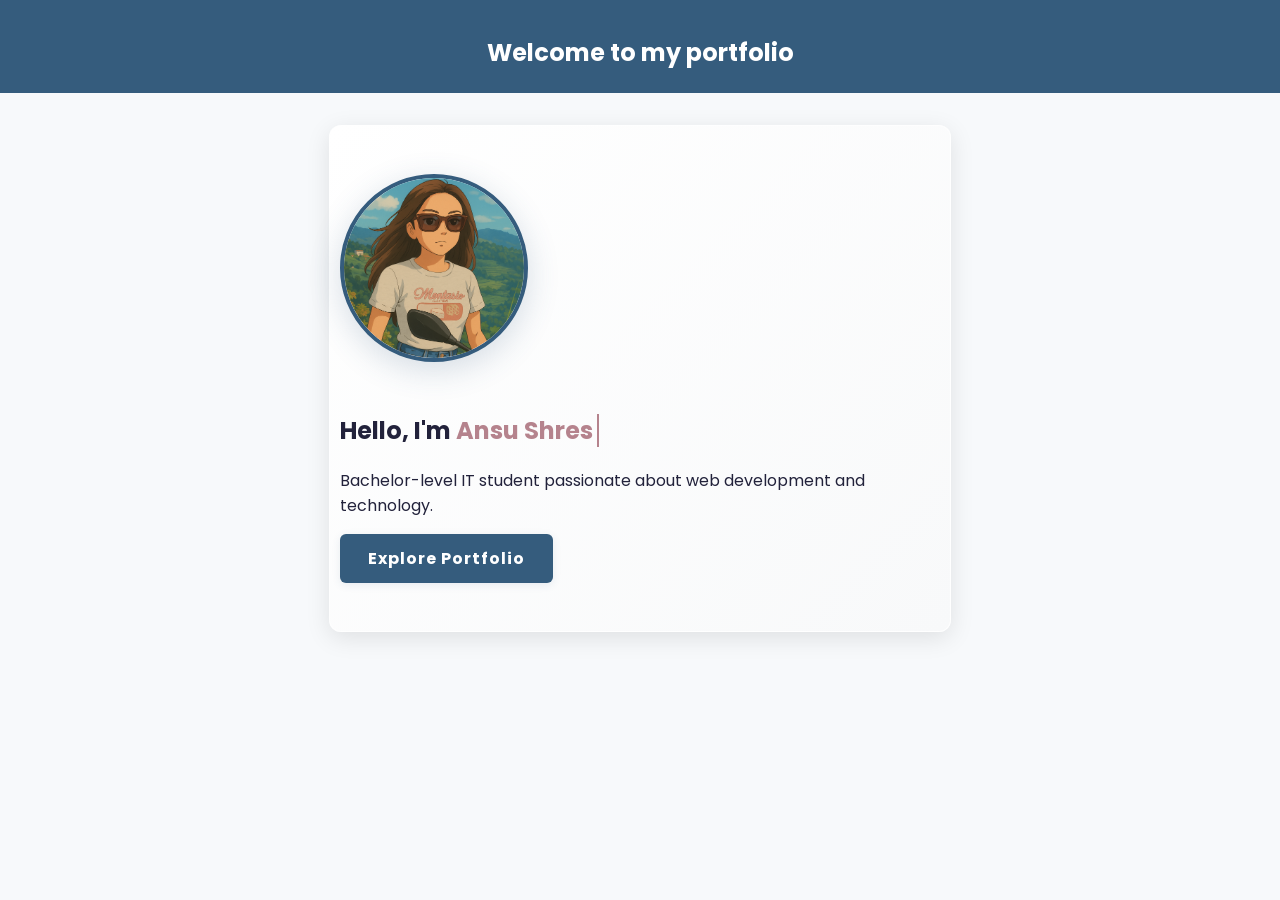
==== index.html @ e381c3b6 "Added all website files" ====
<!DOCTYPE html>
<html lang="en">
<head>
  <meta charset="UTF-8">
  <meta name="viewport" content="width=device-width, initial-scale=1.0">
  <title>Welcome to my portfolio</title>
  <link href="https://fonts.googleapis.com/css2?family=Poppins:wght@300;500;700&display=swap" rel="stylesheet">
  <link rel="stylesheet" href="style.css">
</head>
<body>
  
  <header>
    <nav>
      <h1>Welcome to my portfolio</h1>
    </nav>
  </header>


  
  <section class="hero" id="hero-section">
    <div class="floating-icons">
      <span class="float-icon">★</span>
      <span class="float-icon">✦</span>
      <span class="float-icon">✧</span>
    </div>
    <img src="dp.PNG" alt="Profile" class="about-img">
    <h2>Hello, I'm <span class="typing"></span></h2>
    <p class="tagline">Bachelor-level IT student passionate about web development and technology.</p>
    <a class="btn" id="explore-btn">Explore Portfolio</a>
  </section>
  <section id="explore" style="padding: 60px 0 0 0; display: none;"></section>
  <div class="sections-grid" style="display: none;">
    <div id="about-section"></div>
    <div id="skills-section"></div>
    <div id="projects-section"></div>
    <div id="education-section"></div>
    <div id="contact-section"></div>
  </div>
  <script src="script.js"></script> 
  <script src="typing.js"></script>
</body>
</html>
---- style.css ----
.section-card {
  background: transparent;
  border-radius: 0;
  box-shadow: none;
  padding: 1.5rem 1rem;
  margin: 1rem 0;
  border: none;
}

.about-flex {
  display: flex;
  align-items: center;
  gap: 2rem;
}
.about-img {
  width: 180px;
  height: 180px;
  object-fit: cover;
  border-radius: 50%;
  border: 4px solid #355C7D;
  box-shadow: 0 8px 32px rgba(53,92,125,0.20);
  background: #ffffff;
  margin-bottom: 24px;
  margin-top: 0;
  margin-left: 0;
  margin-right: 0;
  opacity: 0;
  transform: translateY(30px) scale(0.95);
  animation: fadeInUpImg 1.2s cubic-bezier(.23,1.01,.32,1) forwards;
}
.animated-img {
  
}
@keyframes fadeInUpImg {
  to {
    opacity: 1;
    transform: none;
  }
}
body {
  font-family: 'Poppins', sans-serif;
  margin: 0;
  background: #F7F9FB; /* Soft light gray */
  color: #22223B; /* Charcoal */
}
header {
  background: #355C7D; /* Deep blue */
  color: #fff;
  padding: 15px 50px;
  display: flex;
  flex-direction: column;
  align-items: center;
  justify-content: center;
  position: sticky;
  top: 0;
  z-index: 100;
}
header nav {
  width: 100%;
  display: flex;
  flex-direction: column;
  align-items: center;
}
header ul {
  list-style: none;
  display: flex;
  gap: 20px;
  justify-content: center;
  padding: 0;
  margin: 0;
}
header h1 {
  margin-bottom: 8px;
}
header ul li a {
  color: #fff;
  text-decoration: none;
  font-weight: bold;
  transition: color 0.2s;
}
header ul li a:hover {
  color: #FF6F61; 
}
.hero {
  background: #fff;
  color: #22223B;
  padding: 48px 10px;
  max-width: 600px;
  margin: 32px auto;
  border-radius: 12px;
  box-shadow: 0 4px 24px rgba(53,92,125,0.08);
}
.hero .typing {
  color: #B5838D;
  font-weight: 700;
  border-right: 2px solid #B5838D;
  padding-right: 4px;
  animation: blink 0.7s steps(1) infinite;
}
@keyframes blink {
  0%, 100% { border-color: #B5838D; }
  50% { border-color: transparent; }
}
@keyframes gradientMove {
  0% { background-position: 0% 50%; }
  50% { background-position: 100% 50%; }
  100% { background-position: 0% 50%; }
}
.floating-icons {
  display: none;
}
.float-icon {
  display: none;
}
.profile-img {
  width: 120px;
  height: 120px;
  object-fit: cover;
  border-radius: 50%;
  border: 4px solid #B5838D;
  margin-bottom: 24px;
  box-shadow: 0 4px 16px rgba(114,47,55,0.10);
  background: #F5F5F5;
}
.btn {
  display: inline-block;
  padding: 12px 28px;
  background: #355C7D; 
  color: #fff;
  border-radius: 6px;
  text-decoration: none;
  font-weight: bold;
  border: none;
  box-shadow: 0 2px 8px rgba(53,92,125,0.10);
  font-size: 1rem;
  letter-spacing: 1px;
  transition: background 0.2s, color 0.2s, box-shadow 0.2s, transform 0.2s;
  cursor: pointer;
}
.btn:hover, .btn:focus {
  background: #FF6F61; 
  color: #fff;
  box-shadow: 0 4px 16px rgba(255,111,97,0.15);
  transform: translateY(-2px) scale(1.04);
}

@keyframes fadeInUp {
  from {
    opacity: 0;
    transform: translateY(30px) scale(0.98);
  }
  to {
    opacity: 1;
    transform: none;
  }
}

.section-card, .skills-section ul, .projects-section .project, .education-section p, .contact-section p, .tagline {
  animation: none;
}


.fade-up {
  animation: fadeInUp 0.8s cubic-bezier(.23,1.01,.32,1) both;
}


.about-paragraph {
  background: #fff0f5; 
  color: #722F37;
  border-radius: 6px;
  padding: 1rem;
  transition: transform 0.3s, box-shadow 0.3s;
  cursor: pointer;
}

.about-paragraph:hover,
.about-paragraph:focus {
  transform: translateY(-5px);
  box-shadow: 0 8px 20px rgba(53,92,125,0.15);
}
.projects-paragraph {
  background: #f3e6e3; 
  color: #8B2F4A;
  border-radius: 6px;
  padding: 1rem;
}
.education-paragraph {
  background: #eafaf1; 
  color: #2F4F4F;
  border-radius: 6px;
  padding: 1rem;
}
.contact-paragraph {
  background: #e3f0fa; 
  color: #2F3E72;
  border-radius: 6px;
  padding: 1rem;
}


section,
.about-section,
.skills-section,
.projects-section,
.education-section,
.contact-section {
  padding: 32px 10px;
  max-width: 600px;
  margin: 32px auto;
  background: linear-gradient(135deg, #f8f9fa 0%, #e9ecef 100%);
  border-radius: 12px;
  box-shadow: 0 4px 20px rgba(0,0,0,0.08);
  animation: fadeInUp 1s ease forwards;
  transition: transform 0.3s, box-shadow 0.3s;
  border: 1px solid rgba(255,255,255,0.8);
}
.hero {
  padding: 48px 10px;
  max-width: 600px;
  margin: 32px auto;
  border-radius: 12px;
  background: linear-gradient(135deg, #ffffff 0%, #f8f9fa 100%);
  box-shadow: 0 6px 24px rgba(0,0,0,0.1);
  border: 1px solid rgba(255,255,255,0.9);
}


.project {
  margin: 16px 0;
  padding: 1rem;
  border-radius: 8px;
  transition: all 0.3s cubic-bezier(.23,1.01,.32,1);
  cursor: pointer;
}
.project-pop {
  transform: scale(1.05);
  box-shadow: 0 8px 25px rgba(53,92,125,0.15);
  background: linear-gradient(135deg, #ffffff 0%, #f8f9fa 100%);
  border: 2px solid #355C7D;
  z-index: 3;
  transition: all 0.3s cubic-bezier(.23,1.01,.32,1);
}

.education-list {
  list-style: none;
  padding: 0;
  margin: 0;
}

.education-list li {
  margin-bottom: 1.5rem;
  padding: 1rem;
  background: #eafaf1;
  border-radius: 8px;
  border-left: 4px solid #355C7D;
}

.education-list li:last-child {
  margin-bottom: 0;
}

#explore {
  /* Remove display: none */
}

.sections-grid {
  display: flex;
  flex-direction: column;
  gap: 2rem;
  padding: 2rem 0;
  max-width: 800px;
  margin: 0 auto;
}
.about-section {
  width: 100%;
  max-width: 100%;
}
@media (max-width: 900px) {
  .sections-grid {
    gap: 1.5rem;
    padding: 1.5rem 0;
  }
  .about-section {
    width: 100%;
  }
}
.section-pop {
  z-index: 2;
  transform: translateY(-24px) scale(1.04);
  box-shadow: 0 12px 32px rgba(53,92,125,0.25), 0 2px 8px rgba(53,92,125,0.10);
  transition: transform 0.3s cubic-bezier(.23,1.01,.32,1), box-shadow 0.3s cubic-bezier(.23,1.01,.32,1), z-index 0s;
}
.sections-grid > div {
  transition: transform 0.3s cubic-bezier(.23,1.01,.32,1), box-shadow 0.3s cubic-bezier(.23,1.01,.32,1), z-index 0s;
}

.skills-grid {
  display: grid;
  grid-template-columns: repeat(auto-fit, minmax(120px, 1fr));
  gap: 1.5rem;
  margin-bottom: 2rem;
  padding: 1rem;
}

.skill-item {
  display: flex;
  flex-direction: column;
  align-items: center;
  text-align: center;
  padding: 1rem;
  border-radius: 8px;
  background: linear-gradient(135deg, #f8f9fa 0%, #e9ecef 100%);
  transition: transform 0.3s, box-shadow 0.3s;
  cursor: pointer;
}

.skill-item:hover {
  transform: translateY(-5px);
  box-shadow: 0 8px 20px rgba(53,92,125,0.15);
}

.skill-item img {
  width: 50px;
  height: 50px;
  margin-bottom: 0.5rem;
  filter: drop-shadow(0 2px 4px rgba(0,0,0,0.1));
}

.skill-item span {
  font-size: 0.9rem;
  font-weight: 500;
  color: #355C7D;
  margin-top: 0.5rem;
}

@media (max-width: 600px) {
  .skills-grid {
    grid-template-columns: repeat(3, 1fr);
    gap: 1rem;
  }
  
  .skill-item img {
    width: 40px;
    height: 40px;
  }
  
  .skill-item span {
    font-size: 0.8rem;
  }
}
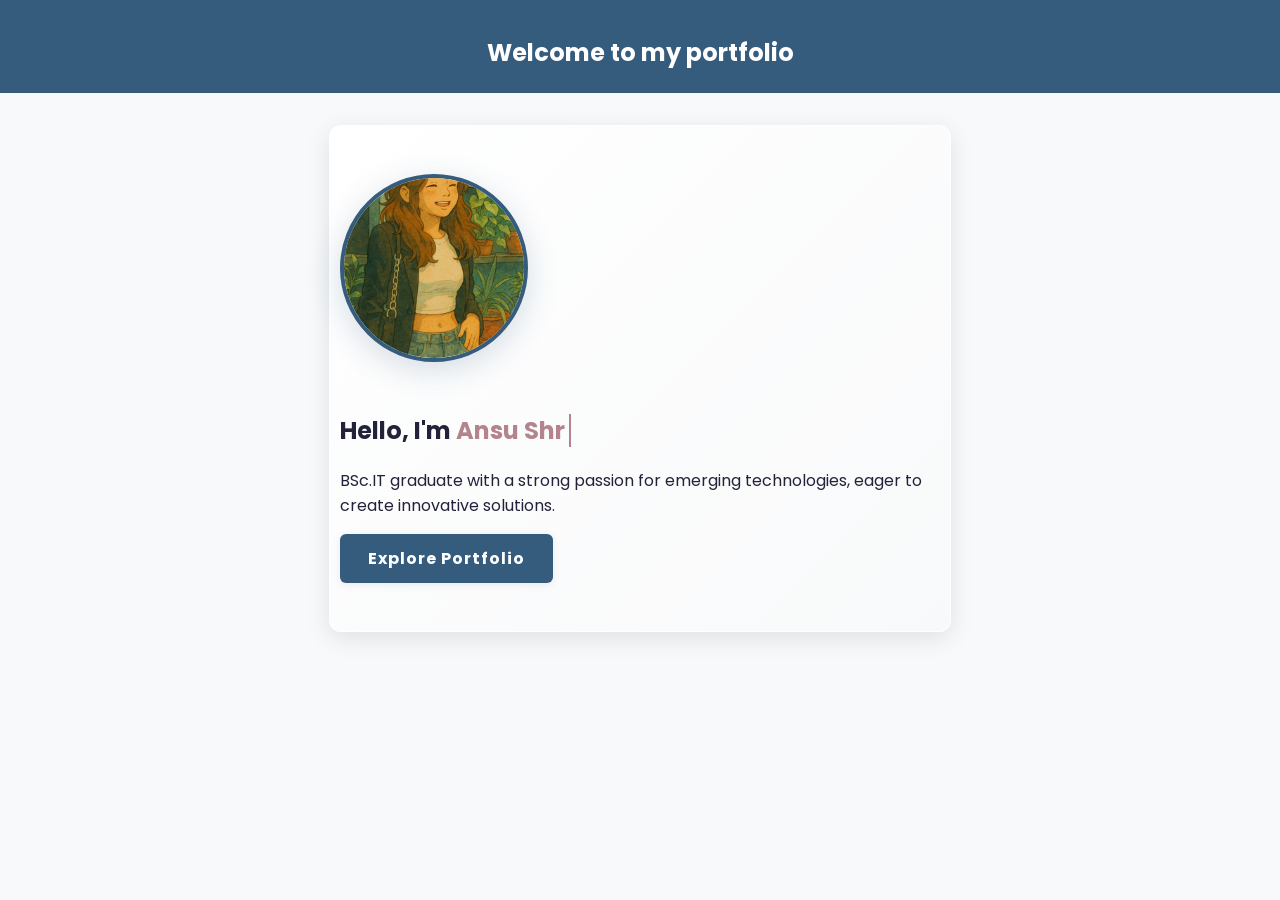
==== commit 817ff364: "Update portfolio to single-page layout and update project details" ====
--- a/index.html
+++ b/index.html
@@ -23,18 +23,187 @@
       <span class="float-icon">✦</span>
       <span class="float-icon">✧</span>
     </div>
-    <img src="dp.PNG" alt="Profile" class="about-img">
+    <img src="profile.png" alt="Profile" class="about-img">
     <h2>Hello, I'm <span class="typing"></span></h2>
-    <p class="tagline">Bachelor-level IT student passionate about web development and technology.</p>
+    <p class="tagline">BSc.IT graduate with a strong passion for emerging technologies, eager to create innovative solutions.</p>
     <a class="btn" id="explore-btn">Explore Portfolio</a>
   </section>
   <section id="explore" style="padding: 60px 0 0 0; display: none;"></section>
   <div class="sections-grid" style="display: none;">
-    <div id="about-section"></div>
-    <div id="skills-section"></div>
-    <div id="projects-section"></div>
-    <div id="education-section"></div>
-    <div id="contact-section"></div>
+    <div id="about-section">
+      <section class='about-section section-card'>
+        <div class='about-flex'>
+          <img src='profile.png' alt='Profile' class='about-img animated-img'>
+          <div>
+            <h2>About Me</h2>
+            <p class='about-paragraph' onclick="this.classList.remove('fade-up'); void this.offsetWidth; this.classList.add('fade-up');">
+              I am a BSc.IT graduate with strong interest in Artificial Intelligence, Data Science, and secure system development. I have hands-on experience developing machine learning models, building secure authentication systems, and creating responsive web applications.<br><br>Through my academic projects, I have worked with technologies such as Python, PHP, JavaScript, React, and MySQL. I enjoy learning new technologies and applying my knowledge to solve real-world problems.<br><br>I am currently looking for opportunities where I can grow my skills and contribute to innovative technology projects.
+            </p>
+          </div>
+        </div>
+      </section>
+    </div>
+    <div id="skills-section">
+      <section id='skills-section' class='skills-section section-card'>
+        <h2>Skills</h2>
+        <div class='skills-grid'>
+          <div class='skill-item'><img src='https://cdn.jsdelivr.net/gh/devicons/devicon/icons/kotlin/kotlin-original.svg' alt='Kotlin'><span>Kotlin</span></div>
+          <div class='skill-item'><img src='https://cdn.jsdelivr.net/gh/devicons/devicon/icons/html5/html5-original.svg' alt='HTML'><span>HTML</span></div>
+          <div class='skill-item'><img src='https://cdn.jsdelivr.net/gh/devicons/devicon/icons/css3/css3-original.svg' alt='CSS'><span>CSS</span></div>
+          <div class='skill-item'><img src='https://cdn.jsdelivr.net/gh/devicons/devicon/icons/javascript/javascript-original.svg' alt='JavaScript'><span>JavaScript</span></div>
+          <div class='skill-item'><img src='https://cdn.jsdelivr.net/gh/devicons/devicon/icons/python/python-original.svg' alt='Python'><span>Python</span></div>
+          <div class='skill-item'><img src='https://cdn.jsdelivr.net/gh/devicons/devicon/icons/mysql/mysql-original.svg' alt='SQL'><span>SQL</span></div>
+          <div class='skill-item'><img src='https://cdn.jsdelivr.net/gh/devicons/devicon/icons/tensorflow/tensorflow-original.svg' alt='AI'><span>AI/ML</span></div>
+        </div>
+      </section>
+    </div>
+    <div id="projects-section">
+      <section id='projects' class='projects-section section-card'>
+        <h2>Projects</h2>
+        <div class='project'>
+          <h3>MealMate – Android Application</h3>
+          <p class='projects-paragraph'>A mobile application designed to help users plan meals and explore recipes.</p>
+          <button onclick="openModal()" class="btn" style="margin-top: 10px; font-size: 0.9rem;">Project Details</button>
+        </div>
+        <div class="project">
+           <h3>Secure Authentication System</h3>
+           <p>
+           A cybersecurity-based web application that implements secure login,
+           multi-factor authentication, and CAPTCHA protection.
+           </p>
+           <button onclick="openSecureModal()" class="btn" style="margin-top: 10px; font-size: 0.9rem;">Project Details</button>
+           <a href="https://ansh022222222.github.io/SecureAuthSystem/" target="_blank">
+              <button class="btn" style="margin-top: 10px; font-size: 0.9rem;">Project Link</button>
+           </a>
+        </div>
+        <div class="project">
+           <h3>AI Solution – Startup Website</h3>
+           <p>
+           A responsive business website created for an AI startup concept
+           with UI/UX design and structured content management.
+           </p>
+           <button onclick="openAIModal()" class="btn" style="margin-top: 10px; font-size: 0.9rem;">Project Details</button>
+           <a href="https://ansh022222222.github.io/AI_Solution/" target="_blank">
+              <button class="btn" style="margin-top: 10px; font-size: 0.9rem;">Project Link</button>
+           </a>
+        </div>
+        <div class="project">
+           <h3>Breast Cancer Prediction</h3>
+           <p>
+           A machine learning model developed to classify breast cancer tumors
+           using medical dataset analysis.
+           </p>
+           <button onclick="openCancerModal()" class="btn" style="margin-top: 10px; font-size: 0.9rem;">Project Details</button>
+        </div>
+
+        <div id="mealModal" class="modal" style="display: none;">
+          <div class="modal-content">
+            <span class="close" onclick="closeModal()">&times;</span>
+            <h2>MealMate – Android Mobile Application</h2>
+            <h3>Project Description</h3>
+            <p>MealMate is an Android mobile application designed to help users plan meals and manage recipes easily. The app allows users to explore recipes, organize meals, and improve daily meal planning.</p>
+            <h3>Goal</h3>
+            <p>The goal of this project was to build a mobile application that simplifies meal planning and recipe management while improving user experience through an intuitive interface.</p>
+            <h3>What I Did</h3>
+            <ul>
+              <li>Developed the mobile application using Kotlin in Android Studio</li>
+              <li>Designed the user interface for recipe browsing and meal planning</li>
+              <li>Implemented recipe search and user interaction features</li>
+              <li>Structured the application flow to improve usability and navigation</li>
+            </ul>
+            <h3>Key Features</h3>
+            <ul>
+              <li>Recipe browsing system</li>
+              <li>Meal planning functionality</li>
+              <li>User-friendly mobile interface</li>
+              <li>Interactive navigation system</li>
+            </ul>
+            <h3>Technologies Used</h3>
+            <p>Kotlin | Android Studio | XML</p>
+            <h3>Project Type</h3>
+            <p>Android Mobile Application</p>
+          </div>
+        </div>
+
+        <div id="secureModal" class="modal" style="display: none;">
+          <div class="modal-content">
+            <span class="close" onclick="closeSecureModal()">&times;</span>
+            <h2>Secure Authentication System</h2>
+            <h3>Project Description</h3>
+            <p>
+            A secure authentication system designed to protect user accounts from unauthorized access.
+            The system implements multiple security layers including MFA and CAPTCHA.
+            </p>
+            <h3>Key Features</h3>
+            <ul>
+              <li>Secure login and registration</li>
+              <li>Multi-Factor Authentication (MFA)</li>
+              <li>CAPTCHA protection</li>
+              <li>Session authentication security</li>
+            </ul>
+            <h3>Technologies Used</h3>
+            <p>PHP | MySQL | HTML | CSS | JavaScript</p>
+            <h3>Project Link</h3>
+            <a href="https://ansh022222222.github.io/SecureAuthSystem/" target="_blank">
+              <button class="btn">View Project</button>
+            </a>
+          </div>
+        </div>
+
+        <div id="aiModal" class="modal" style="display: none;">
+          <div class="modal-content">
+            <span class="close" onclick="closeAIModal()">&times;</span>
+            <h2>AI Solution – Startup Website</h2>
+            <h3>Project Description</h3>
+            <p>
+            A modern responsive website designed for an AI startup concept
+            showcasing services, solutions, and company information.
+            </p>
+            <h3>What I Did</h3>
+            <ul>
+              <li>Designed UI/UX layout</li>
+              <li>Developed responsive pages</li>
+              <li>Created admin panel structure</li>
+              <li>Implemented structured data handling</li>
+            </ul>
+            <h3>Technologies Used</h3>
+            <p>HTML | CSS | JavaScript | Figma</p>
+            <h3>Project Link</h3>
+            <a href="https://ansh022222222.github.io/AI_Solution/" target="_blank">
+              <button class="btn">View Project</button>
+            </a>
+          </div>
+        </div>
+
+        <div id="cancerModal" class="modal" style="display: none;">
+          <div class="modal-content">
+            <span class="close" onclick="closeCancerModal()">&times;</span>
+            <h2>Breast Cancer Prediction – Machine Learning Project</h2>
+            <h3>Project Description</h3>
+            <p>
+            A machine learning model developed to predict whether a tumor is
+            malignant or benign using medical data analysis.
+            </p>
+            <h3>What I Did</h3>
+            <ul>
+              <li>Data preprocessing and cleaning</li>
+              <li>Exploratory data analysis</li>
+              <li>Built classification models</li>
+              <li>Evaluated model performance</li>
+            </ul>
+            <h3>Technologies Used</h3>
+            <p>Python | Pandas | NumPy | Scikit-learn | Matplotlib</p>
+          </div>
+        </div>
+      </section>
+    </div>
+    <div id="education-section">
+      <section id='education-section' class='education-section section-card'><h2>Education</h2><ul class='education-list'><li class='education-paragraph' onclick="this.classList.remove('fade-up'); void this.offsetWidth; this.classList.add('fade-up');"><strong>Bachelor</strong><br>Bachelor of Science in Information Technology (BSc.IT)   
+<br>International School of Management and Technology (ISMT) <br>Apr, 2023 - Jan, 2026</li></ul></section>
+    </div>
+    <div id="contact-section">
+      <section id='contact-section' class='contact-section section-card'><h2>Contact Me</h2><p class='contact-paragraph' onclick="this.classList.remove('fade-up'); void this.offsetWidth; this.classList.add('fade-up');">Email: <a href='mailto:anshu205902@gmail.com'>anshu205902@gmail.com</a></p><p class='contact-paragraph' onclick="this.classList.remove('fade-up'); void this.offsetWidth; this.classList.add('fade-up');">Phone: +977-9861218479</p><p class='contact-paragraph' onclick="this.classList.remove('fade-up'); void this.offsetWidth; this.classList.add('fade-up');">LinkedIn: <a href='https://www.linkedin.com/in/anshu-shrestha-2a0726317?utm_source=share&utm_campaign=share_via&utm_content=profile&utm_medium=ios_app' target='_blank'>Ansu Shrestha</a></p><p class='contact-paragraph' onclick="this.classList.remove('fade-up'); void this.offsetWidth; this.classList.add('fade-up');">GitHub: <a href='https://github.com/ansh022222222' target='_blank'>GitHub Profile</a></p><a href='Ansu-Shrestha-CV.pdf' class='btn'>Download CV</a></section>
+    </div>
   </div>
   <script src="script.js"></script> 
   <script src="typing.js"></script>
--- a/style.css
+++ b/style.css
@@ -350,3 +350,37 @@
     font-size: 0.8rem;
   }
 }
+/* Modal background */
+.modal {
+  display: none;
+  position: fixed;
+  z-index: 1000;
+  left: 0;
+  top: 0;
+  width: 100%;
+  height: 100%;
+  background-color: rgba(0,0,0,0.6);
+
+  justify-content: center;
+  align-items: center;
+}
+
+/* Modal box */
+.modal-content {
+  background: white;
+  padding: 30px;
+  width: 60%;
+  max-height: 80vh;
+  overflow-y: auto;
+  border-radius: 10px;
+  position: relative;
+}
+
+/* Close button */
+.close {
+  position: absolute;
+  right: 20px;
+  top: 15px;
+  font-size: 25px;
+  cursor: pointer;
+}
